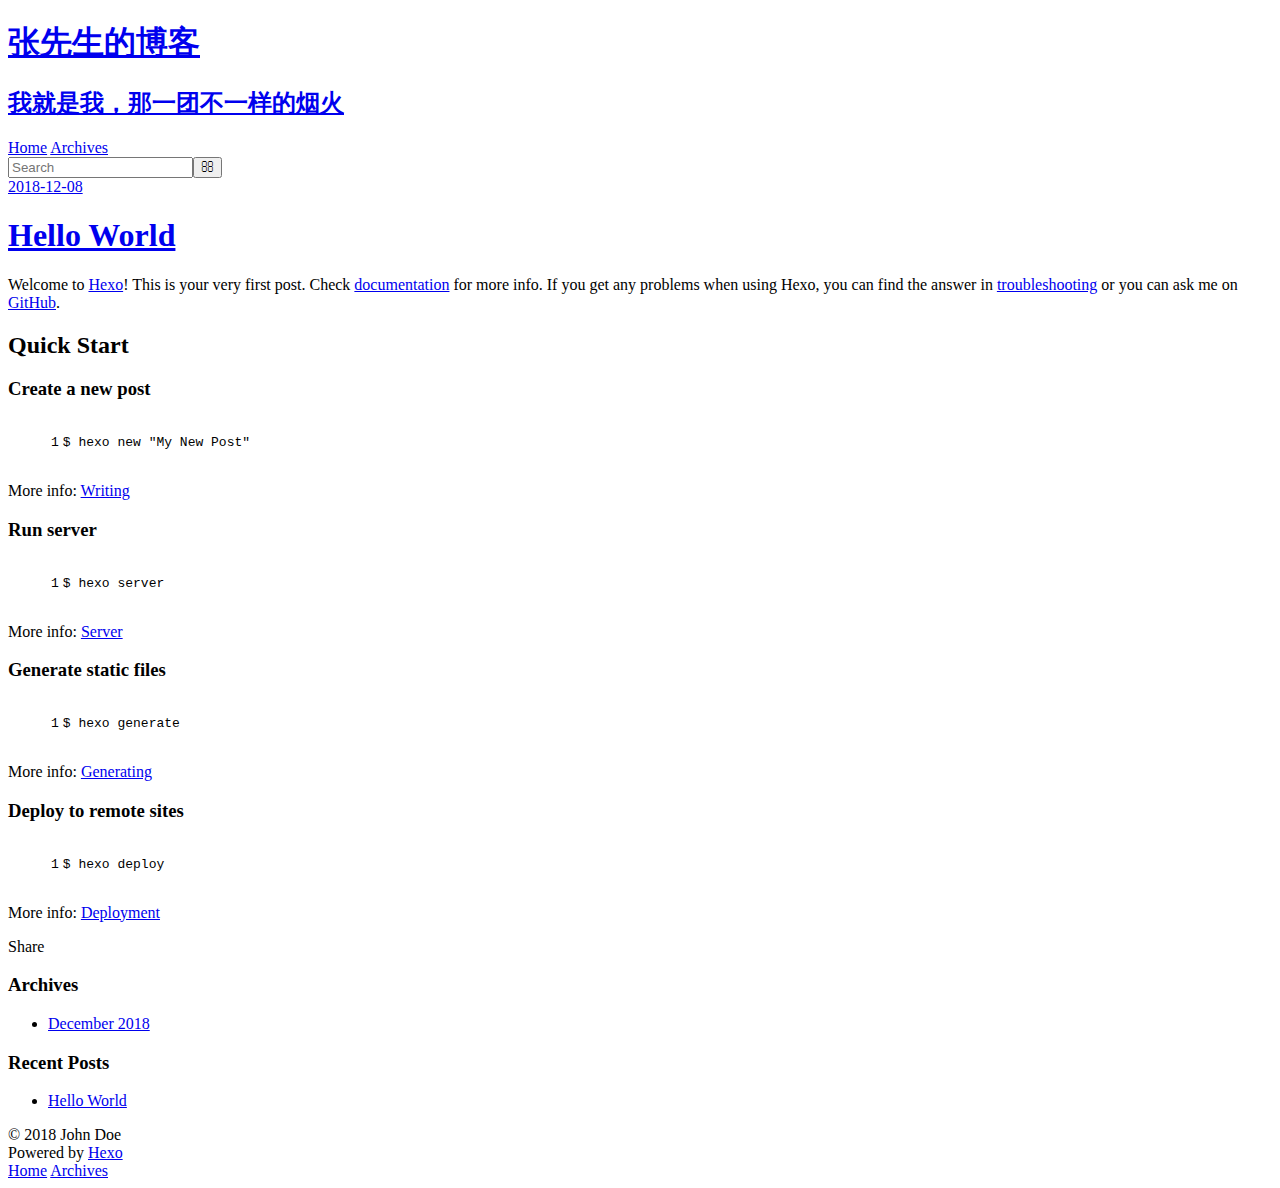
==== index.html @ a8980d72 "Site updated: 2018-12-08 15:07:05" ====
<!DOCTYPE html>
<html>
<head><meta name="generator" content="Hexo 3.8.0">
  <meta charset="utf-8">
  

  
  <title>张先生的博客</title>
  <meta name="viewport" content="width=device-width, initial-scale=1, maximum-scale=1">
  <meta name="description" content="blog,zhang.博客，我，烟火">
<meta name="keywords" content="blog,zhang.博客，我，烟火">
<meta property="og:type" content="website">
<meta property="og:title" content="张先生的博客">
<meta property="og:url" content="https://chengyuan001.github.io/web/index.html">
<meta property="og:site_name" content="张先生的博客">
<meta property="og:description" content="blog,zhang.博客，我，烟火">
<meta property="og:locale" content="default">
<meta name="twitter:card" content="summary">
<meta name="twitter:title" content="张先生的博客">
<meta name="twitter:description" content="blog,zhang.博客，我，烟火">
  
    <link rel="alternate" href="/web/atom.xml" title="张先生的博客" type="application/atom+xml">
  
  
    <link rel="icon" href="/favicon.png">
  
  
    <link href="//fonts.googleapis.com/css?family=Source+Code+Pro" rel="stylesheet" type="text/css">
  
  <link rel="stylesheet" href="/web/css/style.css">
</head>
</html>
<body>
  <div id="container">
    <div id="wrap">
      <header id="header">
  <div id="banner"></div>
  <div id="header-outer" class="outer">
    <div id="header-title" class="inner">
      <h1 id="logo-wrap">
        <a href="/web/" id="logo">张先生的博客</a>
      </h1>
      
        <h2 id="subtitle-wrap">
          <a href="/web/" id="subtitle">我就是我，那一团不一样的烟火</a>
        </h2>
      
    </div>
    <div id="header-inner" class="inner">
      <nav id="main-nav">
        <a id="main-nav-toggle" class="nav-icon"></a>
        
          <a class="main-nav-link" href="/web/">Home</a>
        
          <a class="main-nav-link" href="/web/archives">Archives</a>
        
      </nav>
      <nav id="sub-nav">
        
          <a id="nav-rss-link" class="nav-icon" href="/web/atom.xml" title="RSS Feed"></a>
        
        <a id="nav-search-btn" class="nav-icon" title="Search"></a>
      </nav>
      <div id="search-form-wrap">
        <form action="//google.com/search" method="get" accept-charset="UTF-8" class="search-form"><input type="search" name="q" class="search-form-input" placeholder="Search"><button type="submit" class="search-form-submit">&#xF002;</button><input type="hidden" name="sitesearch" value="https://chengyuan001.github.io/web"></form>
      </div>
    </div>
  </div>
</header>
      <div class="outer">
        <section id="main">
  
    <article id="post-hello-world" class="article article-type-post" itemscope="" itemprop="blogPost">
  <div class="article-meta">
    <a href="/web/2018/12/08/hello-world/" class="article-date">
  <time datetime="2018-12-08T06:45:48.538Z" itemprop="datePublished">2018-12-08</time>
</a>
    
  </div>
  <div class="article-inner">
    
    
      <header class="article-header">
        
  
    <h1 itemprop="name">
      <a class="article-title" href="/web/2018/12/08/hello-world/">Hello World</a>
    </h1>
  

      </header>
    
    <div class="article-entry" itemprop="articleBody">
      
        <p>Welcome to <a href="https://hexo.io/" target="_blank" rel="noopener">Hexo</a>! This is your very first post. Check <a href="https://hexo.io/docs/" target="_blank" rel="noopener">documentation</a> for more info. If you get any problems when using Hexo, you can find the answer in <a href="https://hexo.io/docs/troubleshooting.html" target="_blank" rel="noopener">troubleshooting</a> or you can ask me on <a href="https://github.com/hexojs/hexo/issues" target="_blank" rel="noopener">GitHub</a>.</p>
<h2 id="Quick-Start"><a href="#Quick-Start" class="headerlink" title="Quick Start"></a>Quick Start</h2><h3 id="Create-a-new-post"><a href="#Create-a-new-post" class="headerlink" title="Create a new post"></a>Create a new post</h3><figure class="highlight bash"><table><tr><td class="gutter"><pre><span class="line">1</span><br></pre></td><td class="code"><pre><span class="line">$ hexo new <span class="string">"My New Post"</span></span><br></pre></td></tr></table></figure>
<p>More info: <a href="https://hexo.io/docs/writing.html" target="_blank" rel="noopener">Writing</a></p>
<h3 id="Run-server"><a href="#Run-server" class="headerlink" title="Run server"></a>Run server</h3><figure class="highlight bash"><table><tr><td class="gutter"><pre><span class="line">1</span><br></pre></td><td class="code"><pre><span class="line">$ hexo server</span><br></pre></td></tr></table></figure>
<p>More info: <a href="https://hexo.io/docs/server.html" target="_blank" rel="noopener">Server</a></p>
<h3 id="Generate-static-files"><a href="#Generate-static-files" class="headerlink" title="Generate static files"></a>Generate static files</h3><figure class="highlight bash"><table><tr><td class="gutter"><pre><span class="line">1</span><br></pre></td><td class="code"><pre><span class="line">$ hexo generate</span><br></pre></td></tr></table></figure>
<p>More info: <a href="https://hexo.io/docs/generating.html" target="_blank" rel="noopener">Generating</a></p>
<h3 id="Deploy-to-remote-sites"><a href="#Deploy-to-remote-sites" class="headerlink" title="Deploy to remote sites"></a>Deploy to remote sites</h3><figure class="highlight bash"><table><tr><td class="gutter"><pre><span class="line">1</span><br></pre></td><td class="code"><pre><span class="line">$ hexo deploy</span><br></pre></td></tr></table></figure>
<p>More info: <a href="https://hexo.io/docs/deployment.html" target="_blank" rel="noopener">Deployment</a></p>

      
    </div>
    <footer class="article-footer">
      <a data-url="https://chengyuan001.github.io/web/2018/12/08/hello-world/" data-id="cjpf49dt60000cgw3w2z1zyln" class="article-share-link">Share</a>
      
      
    </footer>
  </div>
  
</article>


  


</section>
        
          <aside id="sidebar">
  
    

  
    

  
    
  
    
  <div class="widget-wrap">
    <h3 class="widget-title">Archives</h3>
    <div class="widget">
      <ul class="archive-list"><li class="archive-list-item"><a class="archive-list-link" href="/web/archives/2018/12/">December 2018</a></li></ul>
    </div>
  </div>


  
    
  <div class="widget-wrap">
    <h3 class="widget-title">Recent Posts</h3>
    <div class="widget">
      <ul>
        
          <li>
            <a href="/web/2018/12/08/hello-world/">Hello World</a>
          </li>
        
      </ul>
    </div>
  </div>

  
</aside>
        
      </div>
      <footer id="footer">
  
  <div class="outer">
    <div id="footer-info" class="inner">
      &copy; 2018 John Doe<br>
      Powered by <a href="http://hexo.io/" target="_blank">Hexo</a>
    </div>
  </div>
</footer>
    </div>
    <nav id="mobile-nav">
  
    <a href="/web/" class="mobile-nav-link">Home</a>
  
    <a href="/web/archives" class="mobile-nav-link">Archives</a>
  
</nav>
    

<script src="//ajax.googleapis.com/ajax/libs/jquery/2.0.3/jquery.min.js"></script>


  <link rel="stylesheet" href="/web/fancybox/jquery.fancybox.css">
  <script src="/web/fancybox/jquery.fancybox.pack.js"></script>


<script src="/web/js/script.js"></script>



  </div>
</body>
</html>
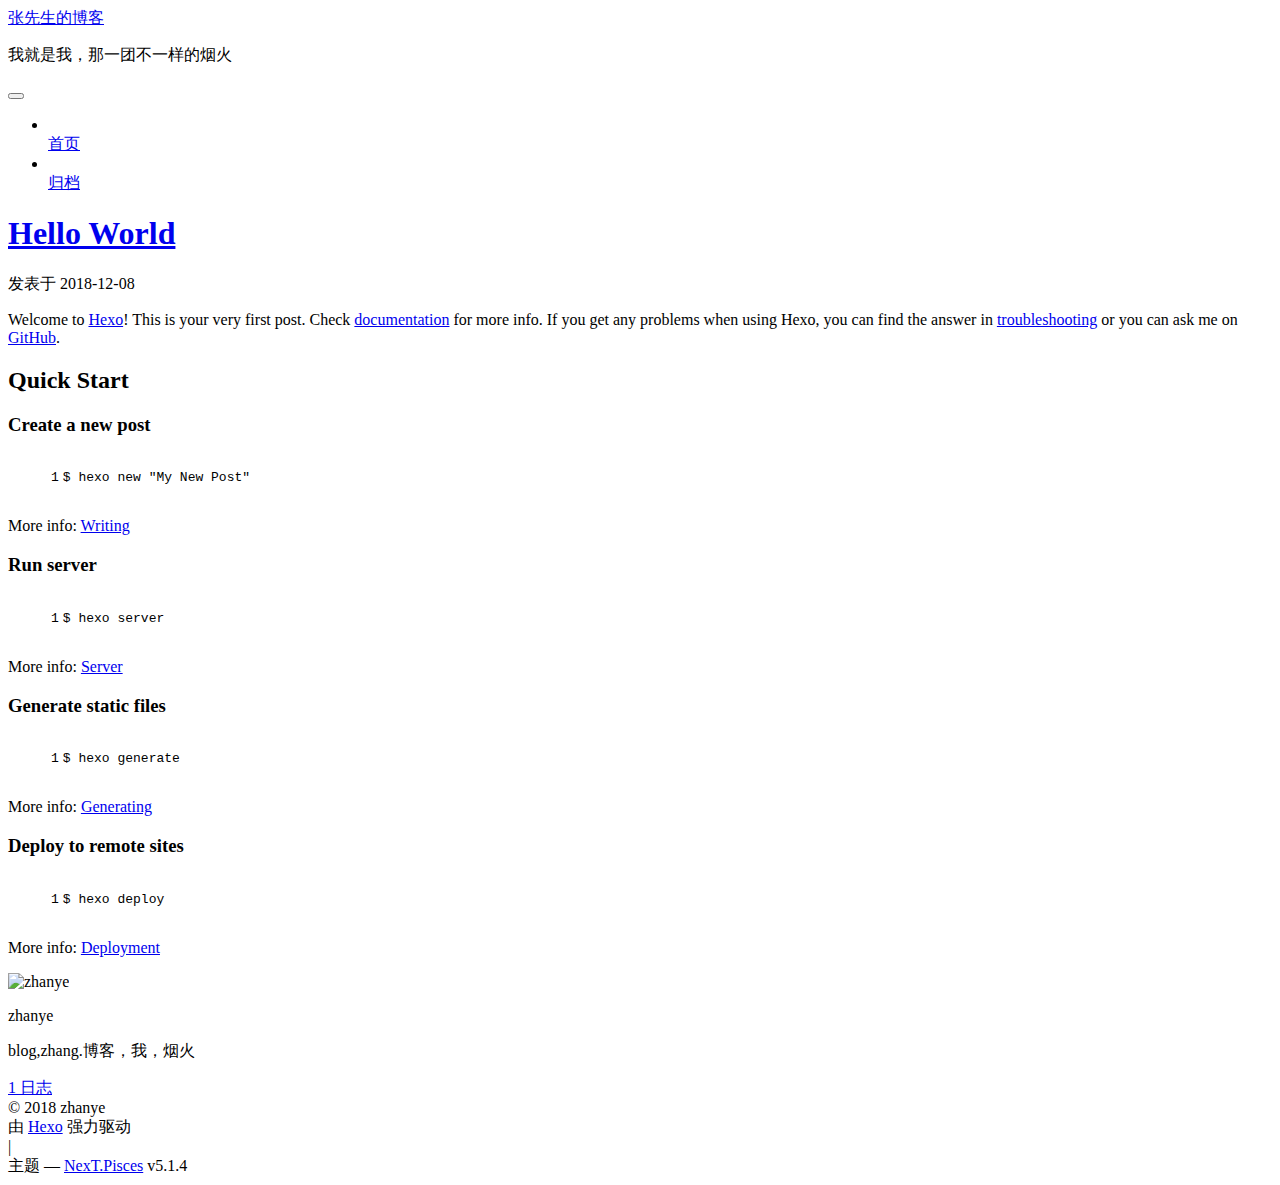
==== commit 647d57c3: "Site updated: 2018-12-08 16:04:09" ====
--- a/index.html
+++ b/index.html
@@ -1,98 +1,320 @@
 <!DOCTYPE html>
-<html>
+
+
+
+  
+
+
+<html class="theme-next pisces use-motion" lang="zh-Hans">
 <head><meta name="generator" content="Hexo 3.8.0">
-  <meta charset="utf-8">
-  
-
-  
-  <title>张先生的博客</title>
-  <meta name="viewport" content="width=device-width, initial-scale=1, maximum-scale=1">
-  <meta name="description" content="blog,zhang.博客，我，烟火">
+  <meta charset="UTF-8">
+<meta http-equiv="X-UA-Compatible" content="IE=edge">
+<meta name="viewport" content="width=device-width, initial-scale=1, maximum-scale=1">
+<meta name="theme-color" content="#222">
+
+
+
+
+
+
+
+
+
+<meta http-equiv="Cache-Control" content="no-transform">
+<meta http-equiv="Cache-Control" content="no-siteapp">
+
+
+
+
+
+
+
+
+
+
+
+
+
+
+
+
+  
+  
+  <link href="/web/lib/fancybox/source/jquery.fancybox.css?v=2.1.5" rel="stylesheet" type="text/css">
+
+
+
+
+
+
+
+<link href="/web/lib/font-awesome/css/font-awesome.min.css?v=4.6.2" rel="stylesheet" type="text/css">
+
+<link href="/web/css/main.css?v=5.1.4" rel="stylesheet" type="text/css">
+
+
+  <link rel="apple-touch-icon" sizes="180x180" href="/web/images/apple-touch-icon-next.png?v=5.1.4">
+
+
+  <link rel="icon" type="image/png" sizes="32x32" href="/web/images/favicon-32x32-next.png?v=5.1.4">
+
+
+  <link rel="icon" type="image/png" sizes="16x16" href="/web/images/favicon-16x16-next.png?v=5.1.4">
+
+
+  <link rel="mask-icon" href="/web/images/logo.svg?v=5.1.4" color="#222">
+
+
+
+
+
+  <meta name="keywords" content="Hexo, NexT">
+
+
+
+
+
+
+
+
+
+
+<meta name="description" content="blog,zhang.博客，我，烟火">
 <meta name="keywords" content="blog,zhang.博客，我，烟火">
 <meta property="og:type" content="website">
 <meta property="og:title" content="张先生的博客">
 <meta property="og:url" content="https://chengyuan001.github.io/web/index.html">
 <meta property="og:site_name" content="张先生的博客">
 <meta property="og:description" content="blog,zhang.博客，我，烟火">
-<meta property="og:locale" content="default">
+<meta property="og:locale" content="zh-Hans">
 <meta name="twitter:card" content="summary">
 <meta name="twitter:title" content="张先生的博客">
 <meta name="twitter:description" content="blog,zhang.博客，我，烟火">
-  
-    <link rel="alternate" href="/web/atom.xml" title="张先生的博客" type="application/atom+xml">
-  
-  
-    <link rel="icon" href="/favicon.png">
-  
-  
-    <link href="//fonts.googleapis.com/css?family=Source+Code+Pro" rel="stylesheet" type="text/css">
-  
-  <link rel="stylesheet" href="/web/css/style.css">
+
+
+
+<script type="text/javascript" id="hexo.configurations">
+  var NexT = window.NexT || {};
+  var CONFIG = {
+    root: '/web/',
+    scheme: 'Pisces',
+    version: '5.1.4',
+    sidebar: {"position":"left","display":"post","offset":12,"b2t":false,"scrollpercent":false,"onmobile":false},
+    fancybox: true,
+    tabs: true,
+    motion: {"enable":true,"async":false,"transition":{"post_block":"fadeIn","post_header":"slideDownIn","post_body":"slideDownIn","coll_header":"slideLeftIn","sidebar":"slideUpIn"}},
+    duoshuo: {
+      userId: '0',
+      author: '博主'
+    },
+    algolia: {
+      applicationID: '',
+      apiKey: '',
+      indexName: '',
+      hits: {"per_page":10},
+      labels: {"input_placeholder":"Search for Posts","hits_empty":"We didn't find any results for the search: ${query}","hits_stats":"${hits} results found in ${time} ms"}
+    }
+  };
+</script>
+
+
+
+  <link rel="canonical" href="https://chengyuan001.github.io/web/">
+
+
+
+
+
+  <title>张先生的博客</title>
+  
+
+
+
+
+
+  <script type="text/javascript">
+    var _hmt = _hmt || [];
+    (function() {
+      var hm = document.createElement("script");
+      hm.src = "https://hm.baidu.com/hm.js?c7c3cf04660e8e1357ad93841bf0d149";
+      var s = document.getElementsByTagName("script")[0];
+      s.parentNode.insertBefore(hm, s);
+    })();
+  </script>
+
+
+
+
 </head>
-</html>
-<body>
-  <div id="container">
-    <div id="wrap">
-      <header id="header">
-  <div id="banner"></div>
-  <div id="header-outer" class="outer">
-    <div id="header-title" class="inner">
-      <h1 id="logo-wrap">
-        <a href="/web/" id="logo">张先生的博客</a>
-      </h1>
-      
-        <h2 id="subtitle-wrap">
-          <a href="/web/" id="subtitle">我就是我，那一团不一样的烟火</a>
-        </h2>
-      
+
+<body itemscope="" itemtype="http://schema.org/WebPage" lang="zh-Hans">
+
+  
+  
+    
+  
+
+  <div class="container sidebar-position-left 
+  page-home">
+    <div class="headband"></div>
+
+    <header id="header" class="header" itemscope="" itemtype="http://schema.org/WPHeader">
+      <div class="header-inner"><div class="site-brand-wrapper">
+  <div class="site-meta ">
+    
+
+    <div class="custom-logo-site-title">
+      <a href="/web/" class="brand" rel="start">
+        <span class="logo-line-before"><i></i></span>
+        <span class="site-title">张先生的博客</span>
+        <span class="logo-line-after"><i></i></span>
+      </a>
     </div>
-    <div id="header-inner" class="inner">
-      <nav id="main-nav">
-        <a id="main-nav-toggle" class="nav-icon"></a>
-        
-          <a class="main-nav-link" href="/web/">Home</a>
-        
-          <a class="main-nav-link" href="/web/archives">Archives</a>
-        
-      </nav>
-      <nav id="sub-nav">
-        
-          <a id="nav-rss-link" class="nav-icon" href="/web/atom.xml" title="RSS Feed"></a>
-        
-        <a id="nav-search-btn" class="nav-icon" title="Search"></a>
-      </nav>
-      <div id="search-form-wrap">
-        <form action="//google.com/search" method="get" accept-charset="UTF-8" class="search-form"><input type="search" name="q" class="search-form-input" placeholder="Search"><button type="submit" class="search-form-submit">&#xF002;</button><input type="hidden" name="sitesearch" value="https://chengyuan001.github.io/web"></form>
-      </div>
-    </div>
+      
+        <p class="site-subtitle">我就是我，那一团不一样的烟火</p>
+      
   </div>
-</header>
-      <div class="outer">
-        <section id="main">
-  
-    <article id="post-hello-world" class="article article-type-post" itemscope="" itemprop="blogPost">
-  <div class="article-meta">
-    <a href="/web/2018/12/08/hello-world/" class="article-date">
-  <time datetime="2018-12-08T06:45:48.538Z" itemprop="datePublished">2018-12-08</time>
-</a>
-    
+
+  <div class="site-nav-toggle">
+    <button>
+      <span class="btn-bar"></span>
+      <span class="btn-bar"></span>
+      <span class="btn-bar"></span>
+    </button>
   </div>
-  <div class="article-inner">
-    
-    
-      <header class="article-header">
-        
-  
-    <h1 itemprop="name">
-      <a class="article-title" href="/web/2018/12/08/hello-world/">Hello World</a>
-    </h1>
-  
-
+</div>
+
+<nav class="site-nav">
+  
+
+  
+    <ul id="menu" class="menu">
+      
+        
+        <li class="menu-item menu-item-home">
+          <a href="/web/" rel="section">
+            
+              <i class="menu-item-icon fa fa-fw fa-home"></i> <br>
+            
+            首页
+          </a>
+        </li>
+      
+        
+        <li class="menu-item menu-item-archives">
+          <a href="/web/archives/" rel="section">
+            
+              <i class="menu-item-icon fa fa-fw fa-archive"></i> <br>
+            
+            归档
+          </a>
+        </li>
+      
+
+      
+    </ul>
+  
+
+  
+</nav>
+
+
+
+ </div>
+    </header>
+
+    <main id="main" class="main">
+      <div class="main-inner">
+        <div class="content-wrap">
+          <div id="content" class="content">
+            
+  <section id="posts" class="posts-expand">
+    
+      
+
+  
+
+  
+  
+  
+
+  <article class="post post-type-normal" itemscope="" itemtype="http://schema.org/Article">
+  
+  
+  
+  <div class="post-block">
+    <link itemprop="mainEntityOfPage" href="https://chengyuan001.github.io/web/web/2018/12/08/hello-world/">
+
+    <span hidden itemprop="author" itemscope="" itemtype="http://schema.org/Person">
+      <meta itemprop="name" content="zhanye">
+      <meta itemprop="description" content="">
+      <meta itemprop="image" content="https://avatars0.githubusercontent.com/u/45622703?s=40&v=4">
+    </span>
+
+    <span hidden itemprop="publisher" itemscope="" itemtype="http://schema.org/Organization">
+      <meta itemprop="name" content="张先生的博客">
+    </span>
+
+    
+      <header class="post-header">
+
+        
+        
+          <h1 class="post-title" itemprop="name headline">
+                
+                <a class="post-title-link" href="/web/2018/12/08/hello-world/" itemprop="url">Hello World</a></h1>
+        
+
+        <div class="post-meta">
+          <span class="post-time">
+            
+              <span class="post-meta-item-icon">
+                <i class="fa fa-calendar-o"></i>
+              </span>
+              
+                <span class="post-meta-item-text">发表于</span>
+              
+              <time title="创建于" itemprop="dateCreated datePublished" datetime="2018-12-08T14:45:48+08:00">
+                2018-12-08
+              </time>
+            
+
+            
+
+            
+          </span>
+
+          
+
+          
+            
+          
+
+          
+          
+
+          
+
+          
+
+          
+
+        </div>
       </header>
     
-    <div class="article-entry" itemprop="articleBody">
-      
-        <p>Welcome to <a href="https://hexo.io/" target="_blank" rel="noopener">Hexo</a>! This is your very first post. Check <a href="https://hexo.io/docs/" target="_blank" rel="noopener">documentation</a> for more info. If you get any problems when using Hexo, you can find the answer in <a href="https://hexo.io/docs/troubleshooting.html" target="_blank" rel="noopener">troubleshooting</a> or you can ask me on <a href="https://github.com/hexojs/hexo/issues" target="_blank" rel="noopener">GitHub</a>.</p>
+
+    
+    
+    
+    <div class="post-body" itemprop="articleBody">
+
+      
+      
+
+      
+        
+          
+            <p>Welcome to <a href="https://hexo.io/" target="_blank" rel="noopener">Hexo</a>! This is your very first post. Check <a href="https://hexo.io/docs/" target="_blank" rel="noopener">documentation</a> for more info. If you get any problems when using Hexo, you can find the answer in <a href="https://hexo.io/docs/troubleshooting.html" target="_blank" rel="noopener">troubleshooting</a> or you can ask me on <a href="https://github.com/hexojs/hexo/issues" target="_blank" rel="noopener">GitHub</a>.</p>
 <h2 id="Quick-Start"><a href="#Quick-Start" class="headerlink" title="Quick Start"></a>Quick Start</h2><h3 id="Create-a-new-post"><a href="#Create-a-new-post" class="headerlink" title="Create a new post"></a>Create a new post</h3><figure class="highlight bash"><table><tr><td class="gutter"><pre><span class="line">1</span><br></pre></td><td class="code"><pre><span class="line">$ hexo new <span class="string">"My New Post"</span></span><br></pre></td></tr></table></figure>
 <p>More info: <a href="https://hexo.io/docs/writing.html" target="_blank" rel="noopener">Writing</a></p>
 <h3 id="Run-server"><a href="#Run-server" class="headerlink" title="Run server"></a>Run server</h3><figure class="highlight bash"><table><tr><td class="gutter"><pre><span class="line">1</span><br></pre></td><td class="code"><pre><span class="line">$ hexo server</span><br></pre></td></tr></table></figure>
@@ -102,91 +324,316 @@
 <h3 id="Deploy-to-remote-sites"><a href="#Deploy-to-remote-sites" class="headerlink" title="Deploy to remote sites"></a>Deploy to remote sites</h3><figure class="highlight bash"><table><tr><td class="gutter"><pre><span class="line">1</span><br></pre></td><td class="code"><pre><span class="line">$ hexo deploy</span><br></pre></td></tr></table></figure>
 <p>More info: <a href="https://hexo.io/docs/deployment.html" target="_blank" rel="noopener">Deployment</a></p>
 
+          
+        
       
     </div>
-    <footer class="article-footer">
-      <a data-url="https://chengyuan001.github.io/web/2018/12/08/hello-world/" data-id="cjpf49dt60000cgw3w2z1zyln" class="article-share-link">Share</a>
-      
+    
+    
+    
+
+    
+
+    
+
+    
+
+    <footer class="post-footer">
+      
+
+      
+
+      
+
+      
+      
+        <div class="post-eof"></div>
       
     </footer>
   </div>
   
-</article>
-
-
-  
-
-
-</section>
-        
-          <aside id="sidebar">
-  
-    
-
-  
-    
-
-  
-    
-  
-    
-  <div class="widget-wrap">
-    <h3 class="widget-title">Archives</h3>
-    <div class="widget">
-      <ul class="archive-list"><li class="archive-list-item"><a class="archive-list-link" href="/web/archives/2018/12/">December 2018</a></li></ul>
+  
+  
+  </article>
+
+
+    
+  </section>
+
+  
+
+
+          </div>
+          
+
+
+          
+
+        </div>
+        
+          
+  
+  <div class="sidebar-toggle">
+    <div class="sidebar-toggle-line-wrap">
+      <span class="sidebar-toggle-line sidebar-toggle-line-first"></span>
+      <span class="sidebar-toggle-line sidebar-toggle-line-middle"></span>
+      <span class="sidebar-toggle-line sidebar-toggle-line-last"></span>
     </div>
   </div>
 
-
-  
-    
-  <div class="widget-wrap">
-    <h3 class="widget-title">Recent Posts</h3>
-    <div class="widget">
-      <ul>
-        
-          <li>
-            <a href="/web/2018/12/08/hello-world/">Hello World</a>
-          </li>
-        
-      </ul>
+  <aside id="sidebar" class="sidebar">
+    
+    <div class="sidebar-inner">
+
+      
+
+      
+
+      <section class="site-overview-wrap sidebar-panel sidebar-panel-active">
+        <div class="site-overview">
+          <div class="site-author motion-element" itemprop="author" itemscope="" itemtype="http://schema.org/Person">
+            
+              <img class="site-author-image" itemprop="image" src="https://avatars0.githubusercontent.com/u/45622703?s=40&v=4" alt="zhanye">
+            
+              <p class="site-author-name" itemprop="name">zhanye</p>
+              <p class="site-description motion-element" itemprop="description">blog,zhang.博客，我，烟火</p>
+          </div>
+
+          <nav class="site-state motion-element">
+
+            
+              <div class="site-state-item site-state-posts">
+              
+                <a href="/web/archives/">
+              
+                  <span class="site-state-item-count">1</span>
+                  <span class="site-state-item-name">日志</span>
+                </a>
+              </div>
+            
+
+            
+
+            
+
+          </nav>
+
+          
+
+          
+
+          
+          
+
+          
+          
+
+          
+
+        </div>
+      </section>
+
+      
+
+      
+
     </div>
+  </aside>
+
+
+        
+      </div>
+    </main>
+
+    <footer id="footer" class="footer">
+      <div class="footer-inner">
+        <div class="copyright">&copy; <span itemprop="copyrightYear">2018</span>
+  <span class="with-love">
+    <i class="fa fa-user"></i>
+  </span>
+  <span class="author" itemprop="copyrightHolder">zhanye</span>
+
+  
+</div>
+
+
+  <div class="powered-by">由 <a class="theme-link" target="_blank" href="https://hexo.io">Hexo</a> 强力驱动</div>
+
+
+
+  <span class="post-meta-divider">|</span>
+
+
+
+  <div class="theme-info">主题 &mdash; <a class="theme-link" target="_blank" href="https://github.com/iissnan/hexo-theme-next">NexT.Pisces</a> v5.1.4</div>
+
+
+
+
+        
+
+
+
+
+
+
+
+        
+      </div>
+    </footer>
+
+    
+      <div class="back-to-top">
+        <i class="fa fa-arrow-up"></i>
+        
+      </div>
+    
+
+    
+
   </div>
 
   
-</aside>
-        
-      </div>
-      <footer id="footer">
-  
-  <div class="outer">
-    <div id="footer-info" class="inner">
-      &copy; 2018 John Doe<br>
-      Powered by <a href="http://hexo.io/" target="_blank">Hexo</a>
-    </div>
-  </div>
-</footer>
-    </div>
-    <nav id="mobile-nav">
-  
-    <a href="/web/" class="mobile-nav-link">Home</a>
-  
-    <a href="/web/archives" class="mobile-nav-link">Archives</a>
-  
-</nav>
-    
-
-<script src="//ajax.googleapis.com/ajax/libs/jquery/2.0.3/jquery.min.js"></script>
-
-
-  <link rel="stylesheet" href="/web/fancybox/jquery.fancybox.css">
-  <script src="/web/fancybox/jquery.fancybox.pack.js"></script>
-
-
-<script src="/web/js/script.js"></script>
-
-
-
-  </div>
+
+<script type="text/javascript">
+  if (Object.prototype.toString.call(window.Promise) !== '[object Function]') {
+    window.Promise = null;
+  }
+</script>
+
+
+
+
+
+
+
+
+
+  
+
+
+
+
+
+
+
+
+
+
+
+
+  
+  
+    <script type="text/javascript" src="/web/lib/jquery/index.js?v=2.1.3"></script>
+  
+
+  
+  
+    <script type="text/javascript" src="/web/lib/fastclick/lib/fastclick.min.js?v=1.0.6"></script>
+  
+
+  
+  
+    <script type="text/javascript" src="/web/lib/jquery_lazyload/jquery.lazyload.js?v=1.9.7"></script>
+  
+
+  
+  
+    <script type="text/javascript" src="/web/lib/velocity/velocity.min.js?v=1.2.1"></script>
+  
+
+  
+  
+    <script type="text/javascript" src="/web/lib/velocity/velocity.ui.min.js?v=1.2.1"></script>
+  
+
+  
+  
+    <script type="text/javascript" src="/web/lib/fancybox/source/jquery.fancybox.pack.js?v=2.1.5"></script>
+  
+
+
+  
+
+
+  <script type="text/javascript" src="/web/js/src/utils.js?v=5.1.4"></script>
+
+  <script type="text/javascript" src="/web/js/src/motion.js?v=5.1.4"></script>
+
+
+
+  
+  
+
+
+  <script type="text/javascript" src="/web/js/src/affix.js?v=5.1.4"></script>
+
+  <script type="text/javascript" src="/web/js/src/schemes/pisces.js?v=5.1.4"></script>
+
+
+
+  
+
+  
+
+
+  <script type="text/javascript" src="/web/js/src/bootstrap.js?v=5.1.4"></script>
+
+
+
+  
+
+
+  
+
+
+
+
+	
+
+
+
+
+
+  
+
+
+
+
+
+  
+
+
+
+
+
+
+
+
+
+
+
+
+  
+
+
+
+
+
+  
+
+  
+
+  
+
+  
+  
+
+  
+
+  
+
+  
+
 </body>
-</html>+</html>
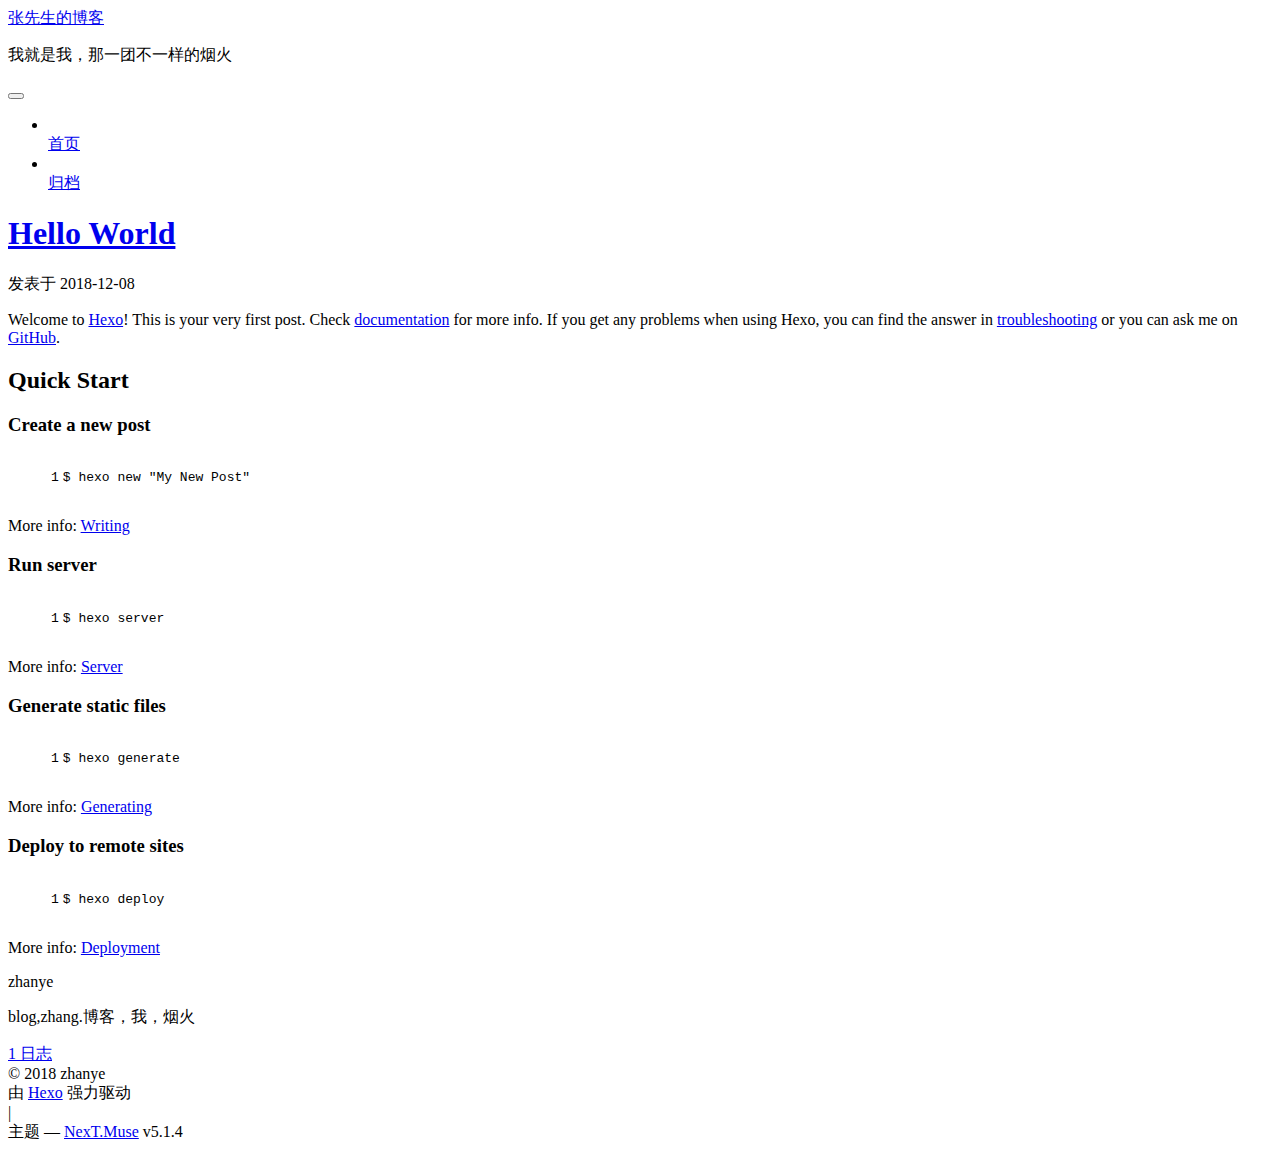
==== commit 114ef175: "Site updated: 2018-12-08 16:17:08" ====
--- a/index.html
+++ b/index.html
@@ -5,7 +5,7 @@
   
 
 
-<html class="theme-next pisces use-motion" lang="zh-Hans">
+<html class="theme-next muse use-motion" lang="zh-Hans">
 <head><meta name="generator" content="Hexo 3.8.0">
   <meta charset="UTF-8">
 <meta http-equiv="X-UA-Compatible" content="IE=edge">
@@ -97,7 +97,7 @@
   var NexT = window.NexT || {};
   var CONFIG = {
     root: '/web/',
-    scheme: 'Pisces',
+    scheme: 'Muse',
     version: '5.1.4',
     sidebar: {"position":"left","display":"post","offset":12,"b2t":false,"scrollpercent":false,"onmobile":false},
     fancybox: true,
@@ -132,16 +132,6 @@
 
 
 
-  <script type="text/javascript">
-    var _hmt = _hmt || [];
-    (function() {
-      var hm = document.createElement("script");
-      hm.src = "https://hm.baidu.com/hm.js?c7c3cf04660e8e1357ad93841bf0d149";
-      var s = document.getElementsByTagName("script")[0];
-      s.parentNode.insertBefore(hm, s);
-    })();
-  </script>
-
 
 
 
@@ -248,7 +238,7 @@
     <span hidden itemprop="author" itemscope="" itemtype="http://schema.org/Person">
       <meta itemprop="name" content="zhanye">
       <meta itemprop="description" content="">
-      <meta itemprop="image" content="https://avatars0.githubusercontent.com/u/45622703?s=40&v=4">
+      <meta itemprop="image" content="/web/images/avatar.gif">
     </span>
 
     <span hidden itemprop="publisher" itemscope="" itemtype="http://schema.org/Organization">
@@ -393,8 +383,6 @@
         <div class="site-overview">
           <div class="site-author motion-element" itemprop="author" itemscope="" itemtype="http://schema.org/Person">
             
-              <img class="site-author-image" itemprop="image" src="https://avatars0.githubusercontent.com/u/45622703?s=40&v=4" alt="zhanye">
-            
               <p class="site-author-name" itemprop="name">zhanye</p>
               <p class="site-description motion-element" itemprop="description">blog,zhang.博客，我，烟火</p>
           </div>
@@ -465,7 +453,7 @@
 
 
 
-  <div class="theme-info">主题 &mdash; <a class="theme-link" target="_blank" href="https://github.com/iissnan/hexo-theme-next">NexT.Pisces</a> v5.1.4</div>
+  <div class="theme-info">主题 &mdash; <a class="theme-link" target="_blank" href="https://github.com/iissnan/hexo-theme-next">NexT.Muse</a> v5.1.4</div>
 
 
 
@@ -565,13 +553,6 @@
   
   
 
-
-  <script type="text/javascript" src="/web/js/src/affix.js?v=5.1.4"></script>
-
-  <script type="text/javascript" src="/web/js/src/schemes/pisces.js?v=5.1.4"></script>
-
-
-
   
 
   
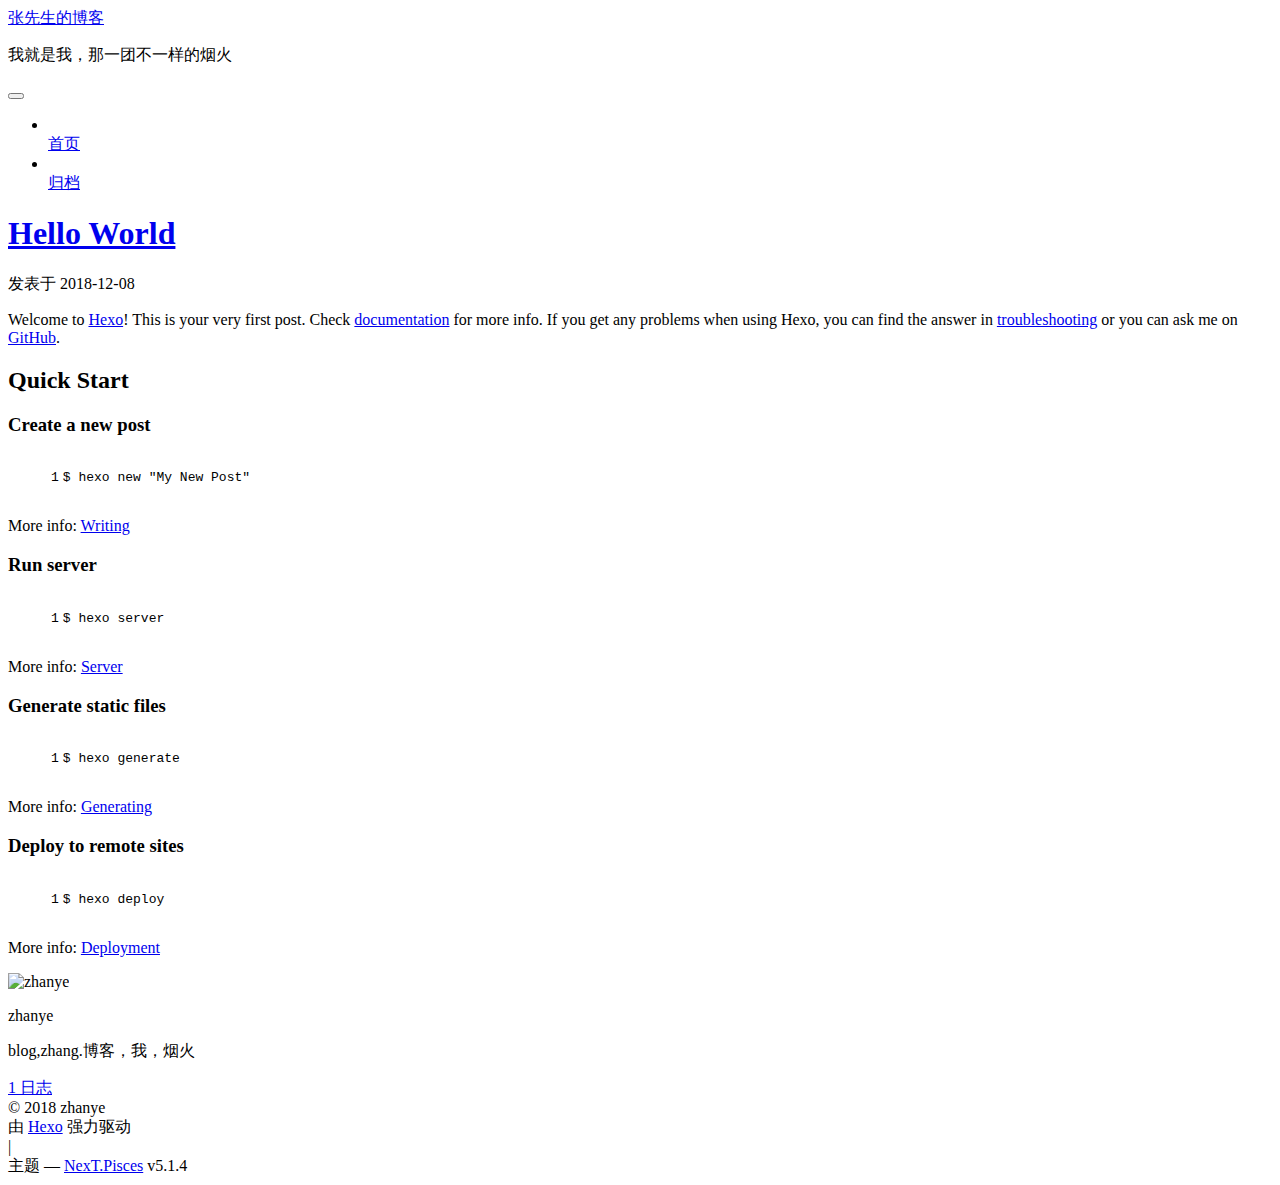
==== commit 1a9df848: "Site updated: 2018-12-08 16:34:40" ====
--- a/index.html
+++ b/index.html
@@ -5,7 +5,7 @@
   
 
 
-<html class="theme-next muse use-motion" lang="zh-Hans">
+<html class="theme-next pisces use-motion" lang="zh-Hans">
 <head><meta name="generator" content="Hexo 3.8.0">
   <meta charset="UTF-8">
 <meta http-equiv="X-UA-Compatible" content="IE=edge">
@@ -97,7 +97,7 @@
   var NexT = window.NexT || {};
   var CONFIG = {
     root: '/web/',
-    scheme: 'Muse',
+    scheme: 'Pisces',
     version: '5.1.4',
     sidebar: {"position":"left","display":"post","offset":12,"b2t":false,"scrollpercent":false,"onmobile":false},
     fancybox: true,
@@ -132,6 +132,16 @@
 
 
 
+  <script type="text/javascript">
+    var _hmt = _hmt || [];
+    (function() {
+      var hm = document.createElement("script");
+      hm.src = "https://hm.baidu.com/hm.js?c7c3cf04660e8e1357ad93841bf0d149";
+      var s = document.getElementsByTagName("script")[0];
+      s.parentNode.insertBefore(hm, s);
+    })();
+  </script>
+
 
 
 
@@ -238,7 +248,7 @@
     <span hidden itemprop="author" itemscope="" itemtype="http://schema.org/Person">
       <meta itemprop="name" content="zhanye">
       <meta itemprop="description" content="">
-      <meta itemprop="image" content="/web/images/avatar.gif">
+      <meta itemprop="image" content="https://avatars0.githubusercontent.com/u/45622703?s=40&v=4">
     </span>
 
     <span hidden itemprop="publisher" itemscope="" itemtype="http://schema.org/Organization">
@@ -383,6 +393,8 @@
         <div class="site-overview">
           <div class="site-author motion-element" itemprop="author" itemscope="" itemtype="http://schema.org/Person">
             
+              <img class="site-author-image" itemprop="image" src="https://avatars0.githubusercontent.com/u/45622703?s=40&v=4" alt="zhanye">
+            
               <p class="site-author-name" itemprop="name">zhanye</p>
               <p class="site-description motion-element" itemprop="description">blog,zhang.博客，我，烟火</p>
           </div>
@@ -453,7 +465,7 @@
 
 
 
-  <div class="theme-info">主题 &mdash; <a class="theme-link" target="_blank" href="https://github.com/iissnan/hexo-theme-next">NexT.Muse</a> v5.1.4</div>
+  <div class="theme-info">主题 &mdash; <a class="theme-link" target="_blank" href="https://github.com/iissnan/hexo-theme-next">NexT.Pisces</a> v5.1.4</div>
 
 
 
@@ -553,6 +565,13 @@
   
   
 
+
+  <script type="text/javascript" src="/web/js/src/affix.js?v=5.1.4"></script>
+
+  <script type="text/javascript" src="/web/js/src/schemes/pisces.js?v=5.1.4"></script>
+
+
+
   
 
   
